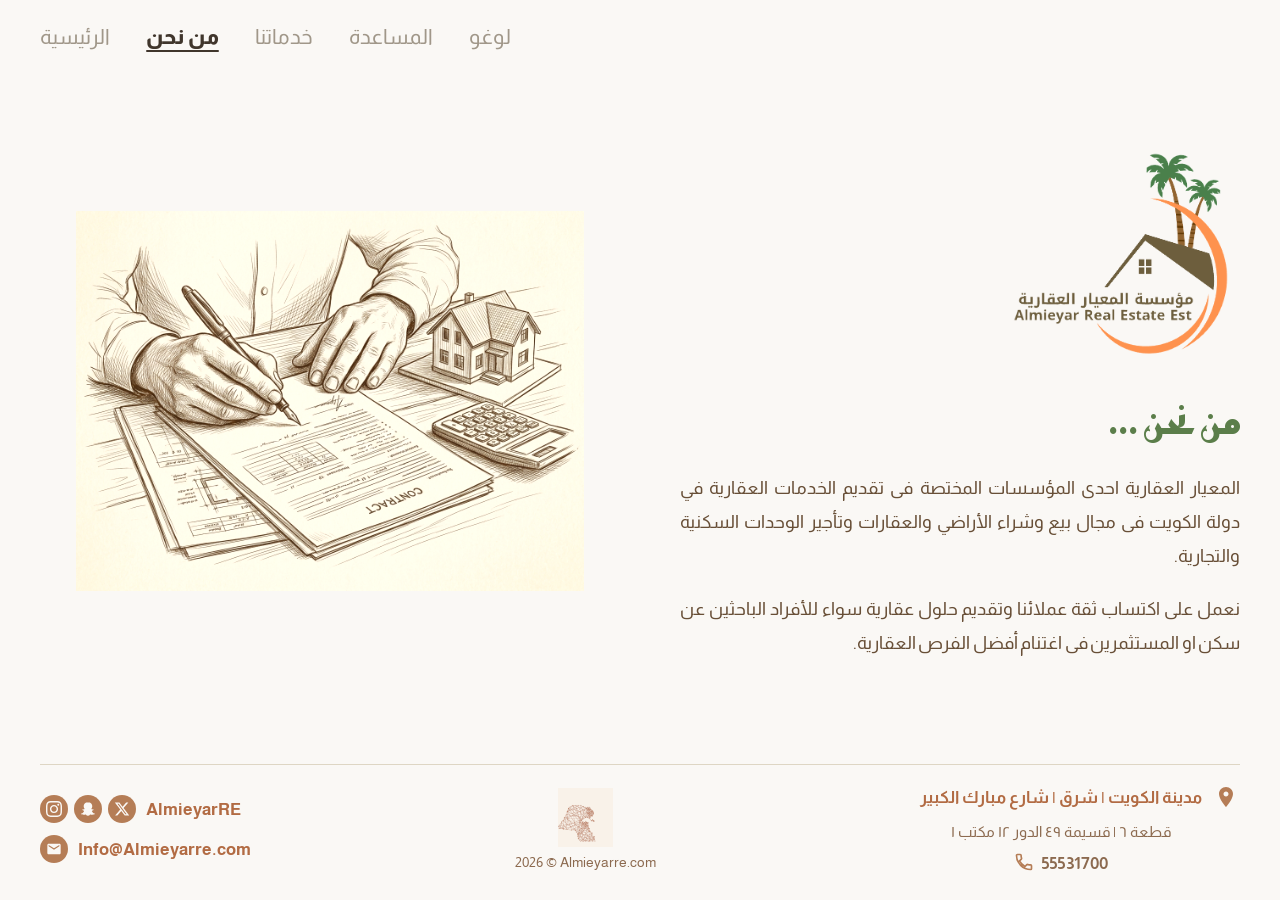
==== about.html @ 769d3331 "NEW" ====
<!DOCTYPE html>
<html lang="ar" dir="rtl">
<head>
  <meta charset="UTF-8">
  <meta name="viewport" content="width=device-width, initial-scale=1.0">
  <title>من نحن - مؤسسة المعيار العقارية | Almieyar Real Estate</title>
  <meta name="description" content="عن مؤسسة المعيار العقارية - خبرتنا وتخصصنا في السوق العقاري الكويتي للتأجير والبيع والشراء.">
  <link rel="stylesheet" href="css/style.css">
</head>
<body>
  <div class="page-wrapper">
    <!-- Header / Navigation Aligned to Left -->
    <header class="site-header">
      <nav class="main-nav" aria-label="التنقل الرئيسي">
        <a href="index.html">الرئيسية</a>
        <a href="about.html" class="active">من نحن</a>
        <a href="services.html">خدماتنا</a>
        <a href="help.html">المساعدة</a>
        <a href="logo.html">لوغو</a>
      </nav>
    </header>

    <!-- Main Content Area -->
    <main class="site-content">
      <div class="content-grid">
        <!-- Right Column: Content -->
        <div class="text-column">
          <div class="brand-header-logo">
            <img src="assets/images/logo.png" alt="مؤسسة المعيار العقارية" width="250" height="200">
          </div>
          <h1 class="section-title">
            <span>من نحن</span><span class="dots">...</span>
          </h1>
          <div class="paragraph-group">
            <p>
              المعيار العقارية احدى المؤسسات المختصة فى تقديم الخدمات العقارية في دولة الكويت فى مجال بيع وشراء الأراضي والعقارات وتأجير الوحدات السكنية والتجارية.
            </p>
            <p>
              نعمل على اكتساب ثقة عملائنا وتقديم حلول عقارية سواء للأفراد الباحثين عن سكن او المستثمرين فى اغتنام أفضل الفرص العقارية.
            </p>
          </div>
        </div>

        <!-- Left Column: Illustration -->
        <div class="illustration-column">
          <div class="illustration-card">
            <img src="assets/images/contract.jpg" alt="توقيع عقود العقار والاستشارة" width="540" height="380">
          </div>
        </div>
      </div>
    </main>

    <!-- Footer: RTL Container (First element on Right, Last on Left) -->
    <footer class="site-footer">
      <div class="footer-content">
        
        <!-- 1. Right Column: Address & Contact (RTL) with Centered text -->
        <div class="footer-col-address">
          <div class="address-grid">
            <!-- Row 1: Address -->
            <div class="grid-icon location-pin-svg">
              <svg viewBox="0 0 24 24"><path d="M12 2C8.13 2 5 5.13 5 9c0 5.25 7 13 7 13s7-7.75 7-13c0-3.87-3.13-7-7-7zm0 9.5c-1.38 0-2.5-1.12-2.5-2.5s1.12-2.5 2.5-2.5 2.5 1.12 2.5 2.5-1.12 2.5-2.5 2.5z"/></svg>
            </div>
            <div class="grid-text address-text">مدينة الكويت | شرق | شارع مبارك الكبير</div>
            
            <!-- Row 2: Details -->
            <div class="grid-icon"></div>
            <div class="grid-text address-details">قطعة ٦ | قسيمة ٤٩ الدور ١٢ مكتب ١</div>
            
            <!-- Row 3: Phone -->
            <div class="grid-icon"></div>
            <div class="grid-text phone-wrapper">
              <span class="phone-icon-svg">
                <svg viewBox="0 0 24 24"><path d="M6.62 10.79c1.44 2.83 3.76 5.14 6.59 6.59l2.2-2.2c.27-.27.67-.36 1.02-.24 1.12.37 2.33.57 3.57.57.55 0 1 .45 1 1V20c0 .55-.45 1-1 1-9.39 0-17-7.61-17-17 0-.55.45-1 1-1h3.5c.55 0 1 .45 1 1 0 1.25.2 2.45.57 3.57.11.35.03.74-.25 1.02l-2.2 2.2z"/></svg>
              </span>
              <span class="phone-number">55531700</span>
            </div>
          </div>
        </div>

        <!-- 2. Center Column: Kuwait Mesh Map & Copyright -->
        <div class="footer-col-center">
          <img src="assets/images/kuwait_map.png" alt="شعار خريطة الكويت الشبكي" class="kuwait-map-icon">
          <div class="copyright-text">2026 © Almieyarre.com</div>
        </div>

        <!-- 3. Left Column: Social & Email (LTR) -->
        <div class="footer-col-social">
          <div class="social-row">
            <span class="social-badges-group">
              <span class="badge-circle">
                <svg viewBox="0 0 24 24"><path d="M12 2.163c3.204 0 3.584.012 4.85.07 3.252.148 4.771 1.691 4.919 4.919.058 1.265.069 1.645.069 4.849 0 3.205-.012 3.584-.069 4.849-.149 3.225-1.664 4.771-4.919 4.919-1.266.058-1.644.07-4.85.07-3.204 0-3.584-.012-4.849-.07-3.26-.149-4.771-1.699-4.919-4.92-.058-1.265-.07-1.644-.07-4.849 0-3.204.013-3.583.07-4.849.149-3.227 1.664-4.771 4.919-4.919 1.266-.057 1.645-.069 4.849-.069zm0-2.163c-3.259 0-3.667.014-4.947.072-4.358.2-6.78 2.618-6.98 6.98-.059 1.281-.073 1.689-.073 4.948 0 3.259.014 3.668.072 4.948.2 4.358 2.618 6.78 6.98 6.98 1.281.058 1.689.072 4.948.072 3.259 0 3.668-.014 4.948-.072 4.354-.2 6.782-2.618 6.979-6.98.059-1.28.073-1.689.073-4.948 0-3.259-.014-3.667-.072-4.947-.196-4.354-2.617-6.78-6.979-6.98-1.281-.059-1.69-.073-4.949-.073zm0 5.838c-3.403 0-6.162 2.759-6.162 6.162s2.759 6.163 6.162 6.163 6.162-2.759 6.162-6.163c0-3.403-2.759-6.162-6.162-6.162zm0 10.162c-2.209 0-4-1.79-4-4 0-2.209 1.791-4 4-4s4 1.791 4 4c0 2.21-1.791 4-4 4zm6.406-11.845c-.796 0-1.441.645-1.441 1.44s.645 1.44 1.441 1.44c.795 0 1.439-.645 1.439-1.44s-.644-1.44-1.439-1.44z"/></svg>
              </span>
              <span class="badge-circle">
                <svg viewBox="0 0 24 24"><path d="M12.042 2c-4.48 0-6.527 3.324-6.527 5.753 0 1.258.46 2.457 1.077 3.424.167.26.242.434.113.684-.112.218-.474.773-1.078.773-.418 0-.825-.138-1.127-.229-.304-.092-.516-.135-.745.163-.326.425.04.93.513 1.344.475.414 1.139.774 1.488.857.375.089.475.316.29.688-.415.839-1.579 3.037-3.955 3.344-.45.058-.696.381-.475.762.339.584 2.127.915 3.962.915 1.058 0 2.115-.121 2.87-.27.273-.054.498.058.625.3.492.937 1.439 1.496 2.89 1.496 1.45 0 2.398-.559 2.89-1.496.127-.242.352-.354.625-.3.755.149 1.812.27 2.87.27 1.835 0 3.623-.331 3.962-.915.221-.381-.025-.704-.475-.762-2.376-.307-3.54-2.505-3.955-3.344-.185-.372-.085-.599.29-.688.349-.083 1.013-.443 1.488-.857.473-.414.839-.919.513-1.344-.229-.298-.441-.255-.745-.163-.302.091-.709.229-1.127.229-.604 0-.966-.555-1.078-.773-.129-.25-.054-.424.113-.684.617-.967 1.077-2.166 1.077-3.424 0-2.429-2.047-5.753-6.527-5.753z"/></svg>
              </span>
              <span class="badge-circle">
                <svg viewBox="0 0 24 24"><path d="M18.244 2.25h3.308l-7.227 8.26 8.502 11.24H16.17l-5.214-6.817L4.99 21.75H1.68l7.73-8.835L1.254 2.25H8.08l4.713 6.231zm-1.161 17.52h1.833L7.084 4.126H5.117z"/></svg>
              </span>
            </span>
            <span class="social-text">AlmieyarRE</span>
          </div>
          <div class="email-row">
            <span class="badge-circle">
              <svg viewBox="0 0 24 24"><path d="M20 4H4c-1.1 0-1.99.9-1.99 2L2 18c0 1.1.9 2 2 2h16c1.1 0 2-.9 2-2V6c0-1.1-.9-2-2-2zm0 4l-8 5-8-5V6l8 5 8-5v2z"/></svg>
            </span>
            <span class="social-text">Info@Almieyarre.com</span>
          </div>
        </div>

      </div>
    </footer>
  </div>

  <script src="js/main.js"></script>
</body>
</html>
---- css/style.css ----
/* 
   مؤسسة المعيار العقارية - Almieyar Real Estate Est
   Exact CSS Design System matching PDF specifications
*/

@import url('https://fonts.googleapis.com/css2?family=Almarai:wght@300;400;700;800&family=Reem+Kufi:wght@400;600;700&family=Tajawal:wght@400;500;700&display=swap');

:root {
  --bg-color: #FAF8F5;
  --header-bg: #FAF8F5;
  --text-main: #684f37;
  --text-dark: #433324;
  --title-green: #5B7E4A;
  --nav-inactive: #A09789;
  --nav-active: #40362C;
  --footer-divider: #DED6C4;
  --icon-badge-bg: #B57D56;
  --icon-color: #B57D56;
  
  --font-main: 'Almarai', 'Tajawal', system-ui, sans-serif;
  --font-title: 'Reem Kufi', 'Tajawal', sans-serif;
}

* {
  box-sizing: border-box;
  margin: 0;
  padding: 0;
}

html, body {
  width: 100%;
  min-height: 100vh;
  background-color: var(--bg-color);
  color: var(--text-main);
  font-family: var(--font-main);
  direction: rtl;
  text-align: right;
  -webkit-font-smoothing: antialiased;
  -moz-osx-font-smoothing: grayscale;
}

/* Base Layout for Equal Footer Distance */
.page-wrapper {
  display: flex;
  flex-direction: column;
  min-height: 100vh;
  width: 100%;
  max-width: 1440px;
  margin: 0 auto;
  padding: 0 40px;
  position: relative;
}

/* Header & Navigation: Positioned at far left edge of the page */
header.site-header {
  width: 100%;
  padding: 25px 0 15px 0;
  display: flex;
  align-items: center;
  background-color: var(--header-bg);
  z-index: 100;
}

nav.main-nav {
  display: flex;
  align-items: center;
  gap: 36px;
  direction: ltr; /* LTR flow: 'الرئيسية' on far left, then 'من نحن', 'خدماتنا', 'المساعدة', 'لوغو' */
  margin-right: auto; /* Pushes navigation block to far left of page header */
  margin-left: 0;
}

nav.main-nav a {
  text-decoration: none;
  font-size: 1.3rem;
  font-weight: 500;
  color: var(--nav-inactive);
  transition: all 0.25s ease;
  position: relative;
  padding-bottom: 4px;
}

nav.main-nav a:hover {
  color: var(--nav-active);
}

nav.main-nav a.active {
  color: var(--nav-active);
  font-weight: 800;
}

nav.main-nav a.active::after {
  content: '';
  position: absolute;
  bottom: 0;
  right: 0;
  left: 0;
  height: 2.5px;
  background-color: var(--nav-active);
  border-radius: 2px;
}

/* Main Content Structure */
main.site-content {
  flex: 1 0 auto;
  display: flex;
  flex-direction: column;
  justify-content: center;
  width: 100%;
  padding-top: 10px;
  padding-bottom: 40px; /* Equal spacing container bottom */
}

.content-grid {
  display: grid;
  grid-template-columns: 1fr 1fr;
  gap: 40px;
  align-items: center;
  width: 100%;
  min-height: 440px;
}

/* Right Side Content Area (RTL right) */
.text-column {
  display: flex;
  flex-direction: column;
  justify-content: flex-start;
  padding-left: 20px;
}

.brand-header-logo {
  align-self: flex-start;
  margin-bottom: 25px;
  width: 250px;
  max-width: 100%;
}

.brand-header-logo img {
  width: 100%;
  height: auto;
  display: block;
}

.section-title {
  font-family: var(--font-title);
  font-size: 2.8rem;
  font-weight: 700;
  color: var(--title-green);
  margin-bottom: 25px;
  line-height: 1.2;
  letter-spacing: -0.5px;
  display: flex;
  align-items: baseline;
  gap: 4px;
}

.section-title .dots {
  letter-spacing: 2px;
}

.paragraph-group {
  display: flex;
  flex-direction: column;
  gap: 18px;
}

.paragraph-group p {
  font-size: 1.125rem;
  line-height: 1.9;
  color: var(--text-main);
  text-align: justify;
  text-justify: inter-word;
  word-spacing: -0.5px;
  font-weight: 400;
}

.illustration-column {
  display: flex;
  justify-content: center;
  align-items: center;
  padding: 10px;
}

.illustration-card {
  width: 100%;
  max-width: 540px;
  border-radius: 8px;
  overflow: hidden;
  display: flex;
  justify-content: center;
  align-items: center;
}

.illustration-card img {
  width: 100%;
  height: auto;
  max-height: 380px;
  object-fit: contain;
  display: block;
  filter: sepia(0.12) contrast(1.02);
}

.logo-page-container {
  display: flex;
  flex-direction: column;
  align-items: center;
  justify-content: center;
  text-align: center;
  min-height: 480px;
  width: 100%;
}

.large-logo-wrapper {
  max-width: 560px;
  width: 90%;
  margin: 0 auto;
  display: flex;
  flex-direction: column;
  align-items: center;
}

.large-logo-wrapper img {
  width: 100%;
  height: auto;
  display: block;
}

.logo-page-kuwait-map {
  margin-top: 15px;
  width: 55px;
  height: auto;
  display: block;
  mix-blend-mode: multiply;
}

/* 
  Footer Section
  - RTL container
  - 1st child -> Right
  - 2nd child -> Center
  - 3rd child -> Left
*/
footer.site-footer {
  flex-shrink: 0;
  width: 100%;
  padding-top: 18px;
  padding-bottom: 25px;
  border-top: 1.5px solid var(--footer-divider);
  margin-top: auto; 
}

.footer-content {
  display: flex;
  justify-content: space-between;
  align-items: center;
  width: 100%;
  font-size: 0.95rem;
  color: var(--text-dark);
  direction: rtl; /* Enforces Right-to-Left column layout */
}

/* 1. Address Column (Renders on FAR RIGHT in RTL) */
.footer-col-address {
  width: auto;
  direction: rtl;
}

/* Grid Layout for Address: Icons right, text center */
.address-grid {
  display: grid;
  grid-template-columns: 28px 1fr; /* Col 1 is Right (Icons), Col 2 is Left (Text) */
  gap: 12px 10px;
  align-items: center;
}

.grid-icon {
  display: flex;
  justify-content: center;
  align-items: center;
  width: 28px;
}

.location-pin-svg svg {
  width: 24px;
  height: 28px;
  fill: #B57D56;
}

.phone-icon-svg svg {
  width: 20px;
  height: 20px;
  fill: none;
  stroke: #B57D56;
  stroke-width: 2;
}

.grid-text {
  text-align: center; /* User requested: اجعل ترتب النص توسيط */
  display: flex;
  justify-content: center; /* Ensures content inside flex behaves centered */
}

.address-text {
  font-size: 1.05rem;
  font-weight: 600;
  color: #B26B43;
}

.address-details {
  font-size: 0.95rem;
  color: #8C6A4F;
}

.phone-wrapper {
  display: flex;
  align-items: center;
  justify-content: center;
  gap: 8px;
  direction: ltr;
}

.phone-number {
  font-size: 1.05rem;
  font-weight: 700;
  color: #8C6A4F;
  direction: ltr;
  unicode-bidi: embed;
}

/* 2. Center Column (Renders in CENTER) */
.footer-col-center {
  display: flex;
  flex-direction: column;
  align-items: center;
  justify-content: center;
  gap: 8px;
  text-align: center;
}

.kuwait-map-icon {
  width: 55px;
  height: auto;
  display: block;
  mix-blend-mode: multiply;
}

.copyright-text {
  font-size: 0.85rem;
  color: #8C6A4F;
  direction: ltr;
  font-weight: 500;
}

/* 3. Social & Email Column (Renders on FAR LEFT in RTL) */
.footer-col-social {
  display: flex;
  flex-direction: column;
  gap: 12px;
  align-items: flex-start; /* flex-start in LTR aligns items to the LEFT */
  text-align: left;
  direction: ltr; /* Forces LTR so icons are on the left, text on the right */
}

.social-row, .email-row {
  display: flex;
  align-items: center;
  gap: 10px;
}

.social-text {
  font-size: 1.05rem;
  font-weight: 600;
  color: #B26B43;
}

.social-badges-group {
  display: flex;
  align-items: center;
  gap: 6px;
}

.badge-circle {
  width: 28px;
  height: 28px;
  border-radius: 50%;
  background-color: #B57D56;
  display: inline-flex;
  align-items: center;
  justify-content: center;
  color: #FAF8F5;
  flex-shrink: 0;
}

.badge-circle svg {
  width: 16px;
  height: 16px;
  fill: currentColor;
}

/* Responsive Styles */
@media (max-width: 992px) {
  .page-wrapper {
    padding: 0 20px;
  }
  header.site-header {
    justify-content: center;
  }
  nav.main-nav {
    margin-right: 0;
    gap: 20px;
  }
  .content-grid {
    grid-template-columns: 1fr;
    gap: 30px;
  }
  .brand-header-logo {
    align-self: center;
    width: 200px;
  }
  .text-column {
    padding-left: 0;
    align-items: center;
    text-align: center;
  }
  .section-title {
    font-size: 2.2rem;
    justify-content: center;
  }
  .paragraph-group p {
    text-align: justify;
    text-align-last: center;
  }
  .footer-content {
    flex-direction: column;
    gap: 25px;
    align-items: center;
  }
  .footer-col-address, .footer-col-social {
    align-items: center;
    text-align: center;
  }
  .address-grid {
    grid-template-columns: auto 1fr;
  }
}

@media (max-width: 600px) {
  header.site-header {
    padding: 15px 0;
    overflow-x: auto;
    white-space: nowrap;
  }
  nav.main-nav {
    gap: 14px;
    width: 100%;
    justify-content: space-around;
  }
  .section-title {
    font-size: 1.8rem;
  }
}
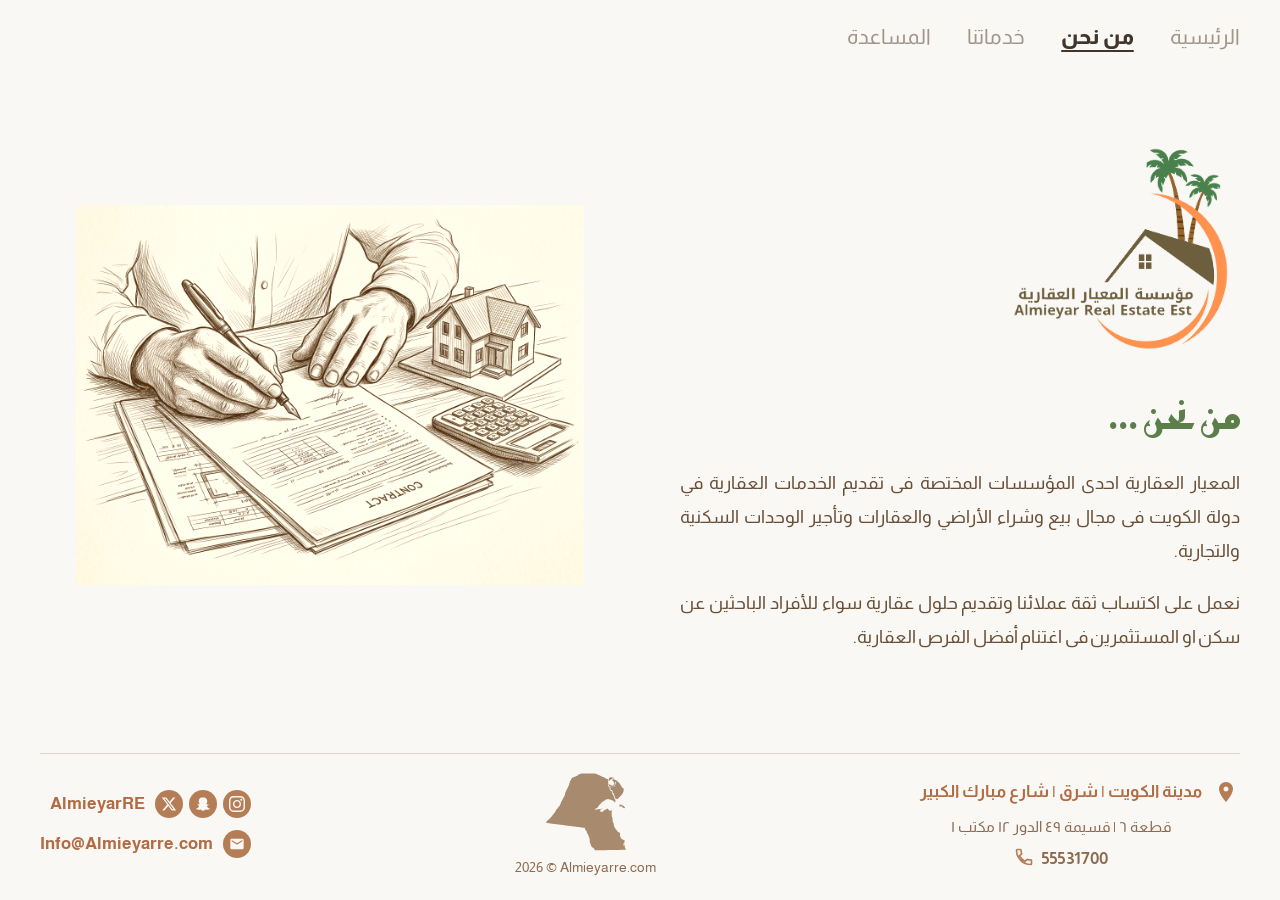
==== commit 41a77670: "map" ====
--- a/about.html
+++ b/about.html
@@ -16,7 +16,6 @@
         <a href="about.html" class="active">من نحن</a>
         <a href="services.html">خدماتنا</a>
         <a href="help.html">المساعدة</a>
-        <a href="logo.html">لوغو</a>
       </nav>
     </header>
 
@@ -80,7 +79,7 @@
 
         <!-- 2. Center Column: Kuwait Mesh Map & Copyright -->
         <div class="footer-col-center">
-          <img src="assets/images/kuwait_map.png" alt="شعار خريطة الكويت الشبكي" class="kuwait-map-icon">
+          <img src="assets/images/kuwait_map.svg" alt="شعار خريطة الكويت الشبكي" class="kuwait-map-icon">
           <div class="copyright-text">2026 © Almieyarre.com</div>
         </div>
 
--- a/css/style.css
+++ b/css/style.css
@@ -65,9 +65,7 @@
   display: flex;
   align-items: center;
   gap: 36px;
-  direction: ltr; /* LTR flow: 'الرئيسية' on far left, then 'من نحن', 'خدماتنا', 'المساعدة', 'لوغو' */
-  margin-right: auto; /* Pushes navigation block to far left of page header */
-  margin-left: 0;
+  direction: rtl; /* RTL flow */
 }
 
 nav.main-nav a {
@@ -338,10 +336,9 @@
 }
 
 .kuwait-map-icon {
-  width: 55px;
+  width: 80px;
   height: auto;
   display: block;
-  mix-blend-mode: multiply;
 }
 
 .copyright-text {
@@ -351,14 +348,13 @@
   font-weight: 500;
 }
 
-/* 3. Social & Email Column (Renders on FAR LEFT in RTL) */
 .footer-col-social {
   display: flex;
   flex-direction: column;
   gap: 12px;
-  align-items: flex-start; /* flex-start in LTR aligns items to the LEFT */
-  text-align: left;
-  direction: ltr; /* Forces LTR so icons are on the left, text on the right */
+  align-items: flex-start; /* flex-start in RTL aligns items to the RIGHT */
+  text-align: right;
+  direction: rtl; /* Forces RTL so icons are on the right, text on the left */
 }
 
 .social-row, .email-row {
@@ -445,15 +441,21 @@
 }
 
 @media (max-width: 600px) {
+  .page-wrapper {
+    padding: 0 10px;
+  }
   header.site-header {
     padding: 15px 0;
-    overflow-x: auto;
+  }
+  nav.main-nav {
+    gap: 5px;
+    width: 100%;
+    justify-content: space-between;
+    flex-wrap: nowrap;
+  }
+  nav.main-nav a {
+    font-size: 0.85rem;
     white-space: nowrap;
-  }
-  nav.main-nav {
-    gap: 14px;
-    width: 100%;
-    justify-content: space-around;
   }
   .section-title {
     font-size: 1.8rem;
